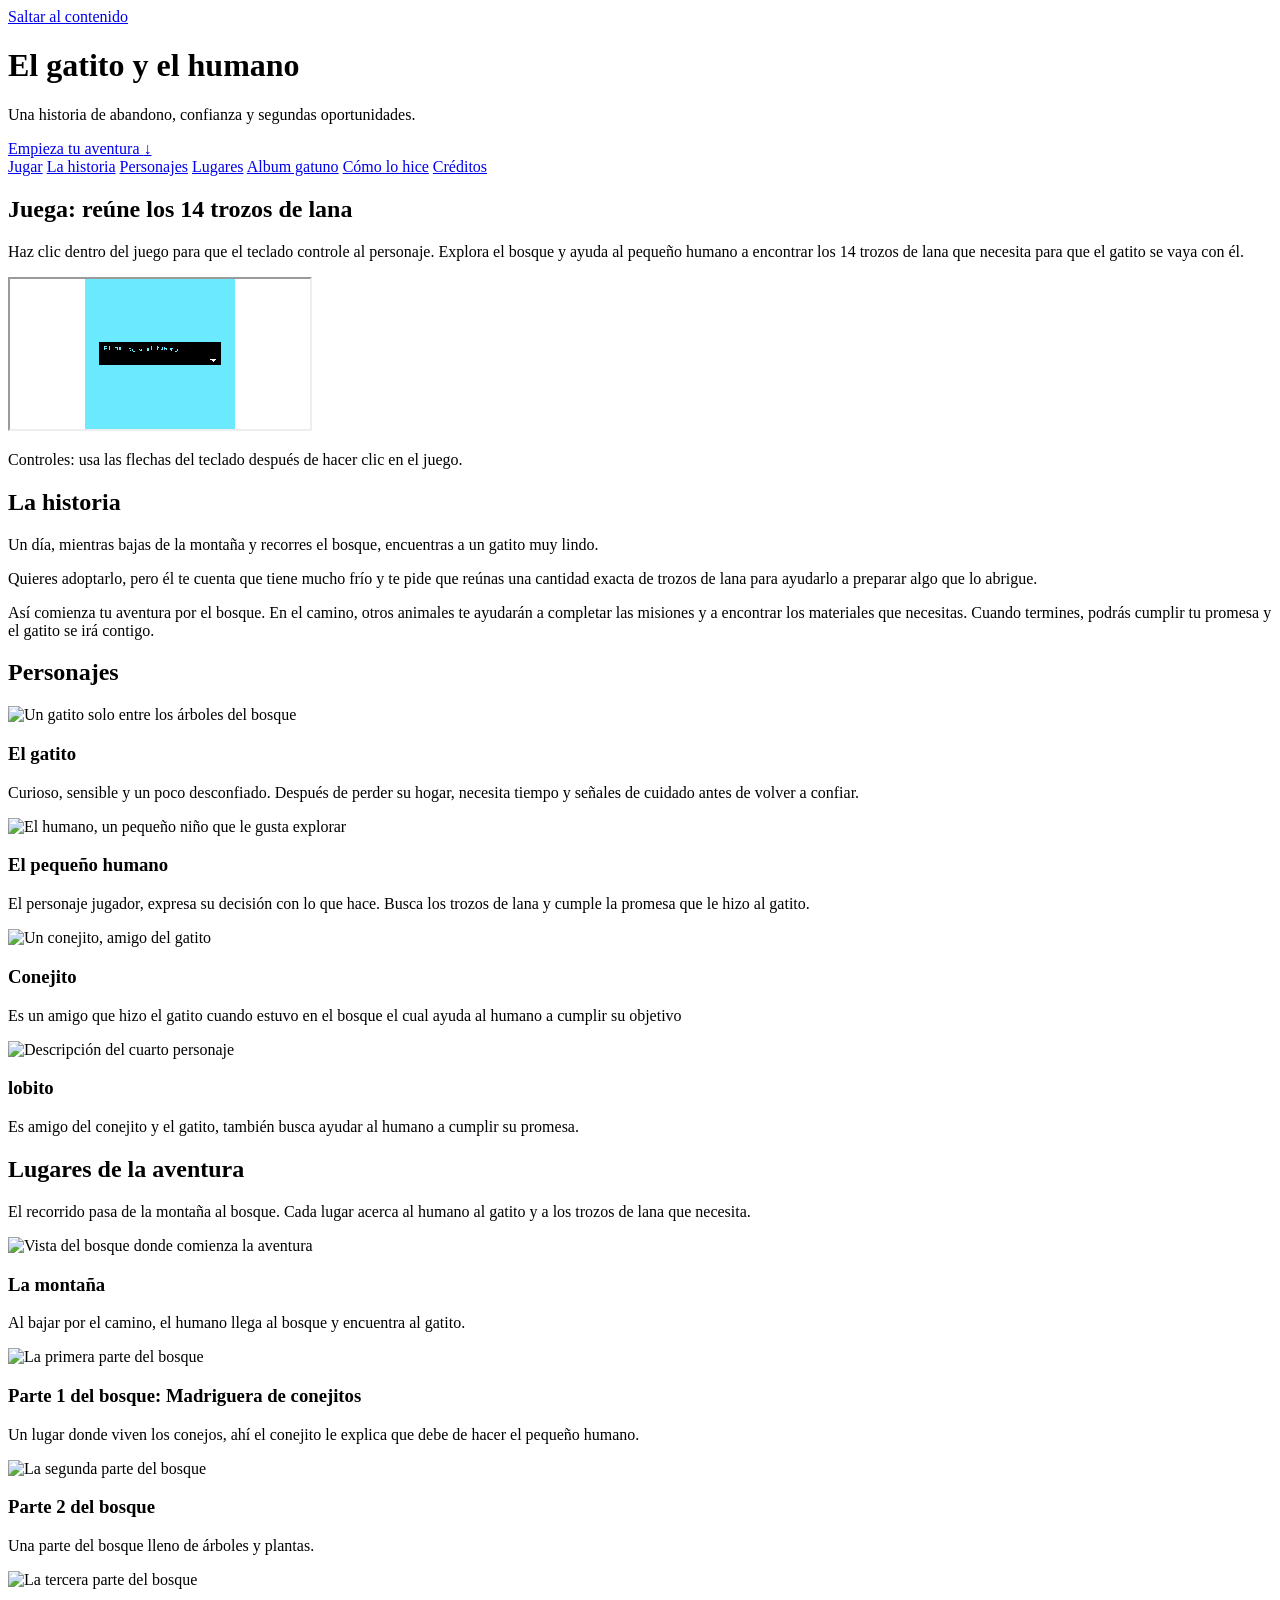
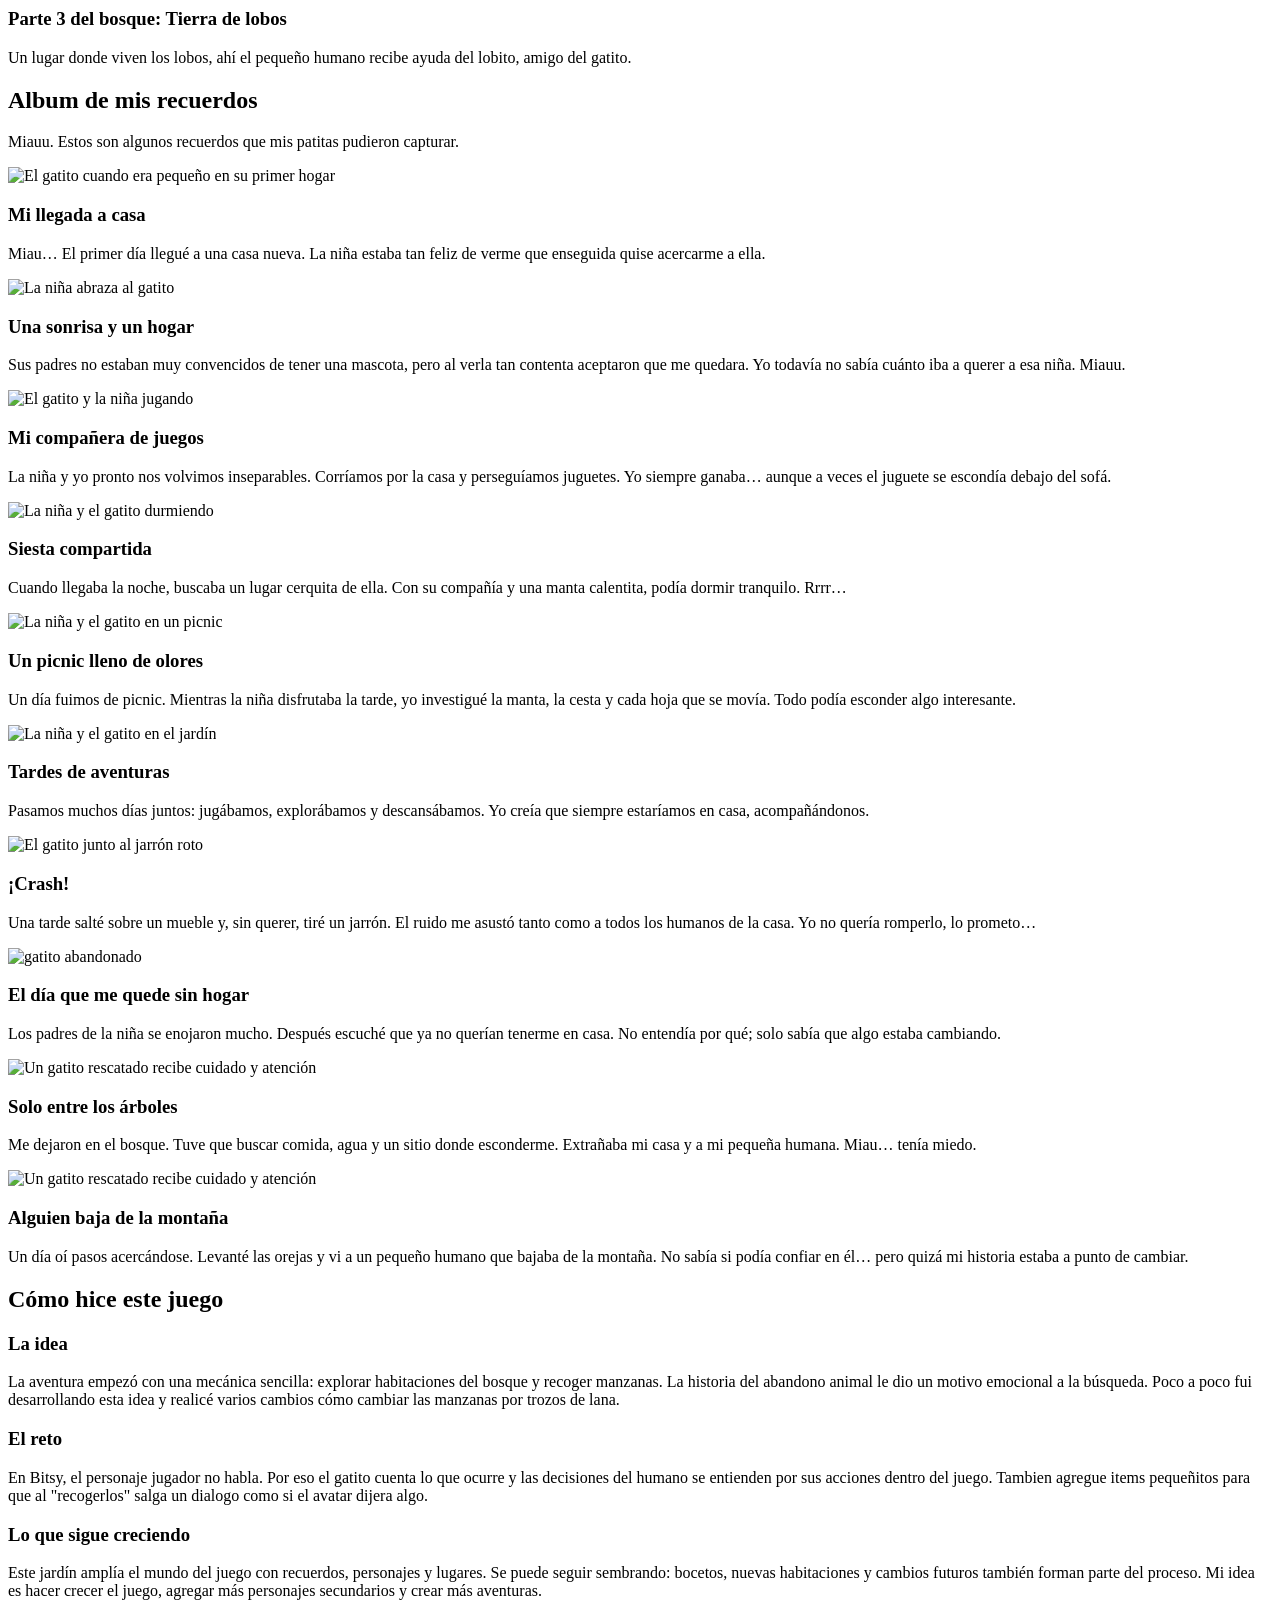
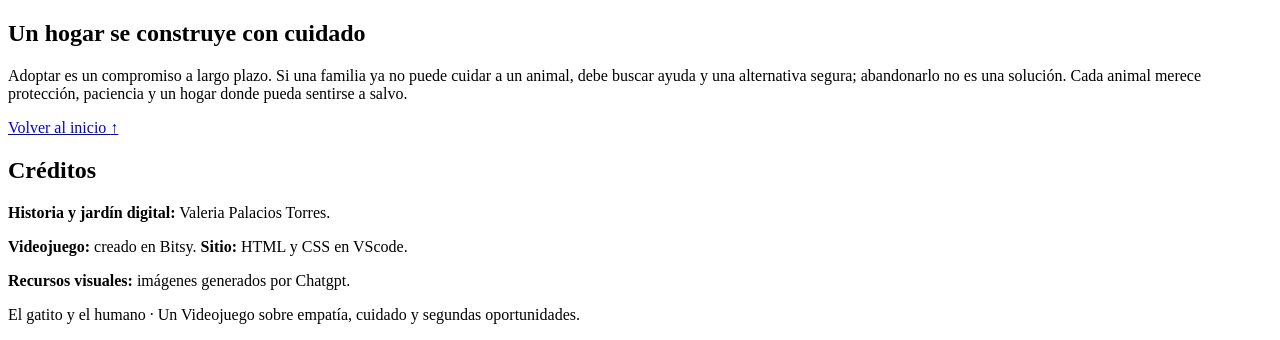
==== index.html @ 62fcbdac "Add files via upload" ====
<!DOCTYPE html>
<html lang="es">
<head>
    <meta charset="UTF-8">
    <meta name="viewport" content="width=device-width, initial-scale=1.0">
    <meta name="description" content="El diario de Mishi: una historia interactiva sobre el abandono animal, la confianza y la adopción responsable.">
    <meta name="author" content="Valeria Palacios Torres">
    <title>El gatito y el humano</title>
    <link rel="preconnect" href="https://fonts.googleapis.com">
    <link rel="preconnect" href="https://fonts.gstatic.com" crossorigin>
    <link href="https://fonts.googleapis.com/css2?family=Press+Start+2P&display=swap" rel="stylesheet">
    <link rel="stylesheet" href="css/styles.css">
</head>
<body>
    <a class="salto" href="#contenido">Saltar al contenido</a>

    <header class="portada" id="portada">
        <h1>El gatito y el humano</h1>
        <p class="lema">Una historia de abandono, confianza y segundas oportunidades.</p>
        <a class="boton" href="#juego">Empieza tu aventura <span aria-hidden="true">↓</span></a>
    </header>

    <nav class="menu" aria-label="Recorrido por el jardín">
        <a href="#juego">Jugar</a>
        <a href="#historia">La historia</a>
        <a href="#personajes">Personajes</a>
        <a href="#lugares">Lugares</a>
        <a href="#diario">Album gatuno</a>
        <a href="#proceso">Cómo lo hice</a>
        <a href="#creditos">Créditos</a>
    </nav>

    <main id="contenido">
        <section class="parcela parcela-juego" id="juego">
            <h2>Juega: reúne los 14 trozos de lana</h2>
            <p>Haz clic dentro del juego para que el teclado controle al personaje. Explora el bosque y ayuda al pequeño humano a encontrar los 14 trozos de lana que necesita para que el gatito se vaya con él.</p>
            <div class="marco-juego">
                <iframe src="juego.html" title="Juego de Bitsy: El gatito y el humano" loading="lazy"></iframe>
            </div>
            <p class="ayuda">Controles: usa las flechas del teclado después de hacer clic en el juego.</p>
        </section>

        <section class="parcela" id="historia">
            <h2>La historia</h2>
            <div class="texto-destacado">
                <p>Un día, mientras bajas de la montaña y recorres el bosque, encuentras a un gatito muy lindo.</p>
                <p>Quieres adoptarlo, pero él te cuenta que tiene mucho frío y te pide que reúnas una cantidad exacta de trozos de lana para ayudarlo a preparar algo que lo abrigue.</p>
                <p>Así comienza tu aventura por el bosque. En el camino, otros animales te ayudarán a completar las misiones y a encontrar los materiales que necesitas. Cuando termines, podrás cumplir tu promesa y el gatito se irá contigo.</p>
            </div>
        </section>

        <section class="parcela" id="personajes">
            <h2>Personajes</h2>
            <div class="rejilla">
                <article class="tarjeta personaje">
                    <img src="img/gatito.png" alt="Un gatito solo entre los árboles del bosque" loading="lazy">
                    <div><h3>El gatito</h3>
                    <p>Curioso, sensible y un poco desconfiado. Después de perder su hogar, necesita tiempo y señales de cuidado antes de volver a confiar.</p></div>
                </article>
                <article class="tarjeta personaje">
                    <img src="img/avatar.png" alt="El humano, un pequeño niño que le gusta explorar" loading="lazy">
                    <div><h3>El pequeño humano</h3>
                    <p>El personaje jugador, expresa su decisión con lo que hace. Busca los trozos de lana y cumple la promesa que le hizo al gatito.</p></div>
                </article>
                <article class="tarjeta personaje">
                    <img src="img/conejito.png" alt="Un conejito, amigo del gatito">
                    <div>
                        <h3>Conejito</h3>
                        <p>Es un amigo que hizo el gatito cuando estuvo en el bosque el cual ayuda al humano a cumplir su objetivo</p>
                    </div>
                </article>
                <article class="tarjeta personaje">
                    <img src="img/lobito.png" alt="Descripción del cuarto personaje">
                    <div>
                        <h3>lobito</h3>
                        <p>Es amigo del conejito y el gatito, también busca ayudar al humano a cumplir su promesa. </p>
                </article>
                </div>
        </section>

        <section class="parcela" id="lugares">
            <h2>Lugares de la aventura</h2>
            <p class="intro">El recorrido pasa de la montaña al bosque. Cada lugar acerca al humano al gatito y a los trozos de lana que necesita.</p>
            <div class="rejilla">
                <article class="tarjeta lugar">
                    <img src="img/room-inicio.png" alt="Vista del bosque donde comienza la aventura" loading="lazy">
                    <div><h3>La montaña</h3><p>Al bajar por el camino, el humano llega al bosque y encuentra al gatito.</p></div>
                </article>
                <article class="tarjeta lugar">
                    <img src="img/room1.png" alt="La primera parte del bosque" loading="lazy">
                    <div><h3>Parte 1 del bosque: Madriguera de conejitos</h3><p>Un lugar donde viven los conejos, ahí el conejito le explica que debe de hacer el pequeño humano.</p></div>
                </article>
                <article class="tarjeta lugar">
                    <img src="img/room2.png" alt="La segunda parte del bosque" loading="lazy">
                    <div><h3>Parte 2 del bosque </h3><p>Una parte del bosque lleno de árboles y plantas.</p></div>
                </article>
                <article class="tarjeta lugar">
                    <img src="img/room3.png" alt="La tercera parte del bosque" loading="lazy">
                    <div><h3>Parte 3 del bosque: Tierra de lobos</h3><p>Un lugar donde viven los lobos, ahí el pequeño humano recibe ayuda del lobito, amigo del gatito.</p></div>
                </article>
            </div>
        </section>

        <section class="parcela parcela-diario" id="diario">
            <h2>Album de mis recuerdos</h2>
            <p class="intro">Miauu. Estos son algunos recuerdos que mis patitas pudieron capturar.</p>
            
            <div class="rejilla diario-grid">
            <article class="entrada">
                <img src="img/gatito-nina-encuentro.png" alt="El gatito cuando era pequeño en su primer hogar" loading="lazy">
                <div>
                    <h3>Mi llegada a casa</h3>
                <p>Miau… El primer día llegué a una casa nueva. La niña estaba tan feliz de verme que enseguida quise acercarme a ella.</p>
            </div>
            </article>

            <article class="entrada">
                <img src="img/abrazo-nina-gatito.png" alt="La niña abraza al gatito" loading="lazy">
                <div>
                    <h3>Una sonrisa y un hogar</h3>
                <p>Sus padres no estaban muy convencidos de tener una mascota, pero al verla tan contenta aceptaron que me quedara. Yo todavía no sabía cuánto iba a querer a esa niña. Miauu.</p>
            </div>
            </article>

            <article class="entrada">
                <img src="img/lana-gatito-nina.png" alt="El gatito y la niña jugando" loading="lazy">
                <div>
                    <h3>Mi compañera de juegos</h3>
                <p>La niña y yo pronto nos volvimos inseparables. Corríamos por la casa y perseguíamos juguetes. Yo siempre ganaba… aunque a veces el juguete se escondía debajo del sofá.</p>
            </div>
            </article>

            <article class="entrada">
                <img src="img/dormir-gatito-nina.png" alt="La niña y el gatito durmiendo" loading="lazy">
                <div>
                    <h3>Siesta compartida</h3>
                <p>Cuando llegaba la noche, buscaba un lugar cerquita de ella. Con su compañía y una manta calentita, podía dormir tranquilo. Rrrr…</p>
            </div>
            </article>

            <article class="entrada">
                <img src="img/picnic-gatito-nina.png" alt="La niña y el gatito en un picnic" loading="lazy">
                <div>
                    <h3>Un picnic lleno de olores</h3>
                <p>Un día fuimos de picnic. Mientras la niña disfrutaba la tarde, yo investigué la manta, la cesta y cada hoja que se movía. Todo podía esconder algo interesante.</p>
            </div>
            </article>

            <article class="entrada">
                <img src="img/jardin-gatito-nina.png" alt="La niña y el gatito en el jardín" loading="lazy">
                <div>
                    <h3>Tardes de aventuras</h3>
                <p>Pasamos muchos días juntos: jugábamos, explorábamos y descansábamos. Yo creía que siempre estaríamos en casa, acompañándonos.</p>
            </div>
            </article>

            <article class="entrada">
                <img src="img/jarron-gatito-nina.png" alt="El gatito junto al jarrón roto" loading="lazy">
                <div>
                    <h3> ¡Crash!</h3>
                <p>Una tarde salté sobre un mueble y, sin querer, tiré un jarrón. El ruido me asustó tanto como a todos los humanos de la casa. Yo no quería romperlo, lo prometo…</p>
            </div>
            </article>

            <article class="entrada">
                <img src="img/abandonado-gatito.png" alt="gatito abandonado" loading="lazy">
                <div>
                    <h3>El día que me quede sin hogar</h3>
                <p>Los padres de la niña se enojaron mucho. Después escuché que ya no querían tenerme en casa. No entendía por qué; solo sabía que algo estaba cambiando.</p>
            </div>
            </article>

            <article class="entrada">
                <img src="img/gatito-solo.png" alt="Un gatito rescatado recibe cuidado y atención" loading="lazy">
                <div>
                    <h3>Solo entre los árboles</h3>
                <p>Me dejaron en el bosque. Tuve que buscar comida, agua y un sitio donde esconderme. Extrañaba mi casa y a mi pequeña humana. Miau… tenía miedo.</p>
            </div>
            </article>

            <article class="entrada">
                <img src="img/conoce-humano.png" alt="Un gatito rescatado recibe cuidado y atención" loading="lazy">
                <div>
                    <h3>Alguien baja de la montaña</h3>
                <p>Un día oí pasos acercándose. Levanté las orejas y vi a un pequeño humano que bajaba de la montaña. No sabía si podía confiar en él… pero quizá mi historia estaba a punto de cambiar.</p>
            </div>
            </article>
        </div>
        </section>

        <section class="parcela" id="proceso">
            <h2>Cómo hice este juego</h2>
            <div class="rejilla proceso">
                <article class="tarjeta"><h3>La idea</h3><p>La aventura empezó con una mecánica sencilla: explorar habitaciones del bosque y recoger manzanas. La historia del abandono animal le dio un motivo emocional a la búsqueda. Poco a poco fui desarrollando esta idea y realicé varios cambios cómo cambiar las manzanas por trozos de lana.</p></article>
                <article class="tarjeta"><h3>El reto</h3><p>En Bitsy, el personaje jugador no habla. Por eso el gatito cuenta lo que ocurre y las decisiones del humano se entienden por sus acciones dentro del juego. Tambien agregue items pequeñitos para que al "recogerlos" salga un dialogo como si el avatar dijera algo.</p></article>
                <article class="tarjeta"><h3>Lo que sigue creciendo</h3><p>Este jardín amplía el mundo del juego con recuerdos, personajes y lugares. Se puede seguir sembrando: bocetos, nuevas habitaciones y cambios futuros también forman parte del proceso. Mi idea es hacer crecer el juego, agregar más personajes secundarios y crear más aventuras.</p></article>
            </div>
        </section>

        <section class="parcela cierre">
            <h2>Un hogar se construye con cuidado</h2>
            <p>Adoptar es un compromiso a largo plazo. Si una familia ya no puede cuidar a un animal, debe buscar ayuda y una alternativa segura; abandonarlo no es una solución. Cada animal merece protección, paciencia y un hogar donde pueda sentirse a salvo.</p>
            <a class="boton" href="#portada">Volver al inicio <span aria-hidden="true">↑</span></a>
        </section>
    </main>

    <footer id="creditos">
        <h2>Créditos</h2>
        <p><strong>Historia y jardín digital:</strong> Valeria Palacios Torres.</p>
        <p><strong>Videojuego:</strong> creado en Bitsy. <strong>Sitio:</strong> HTML y CSS en VScode.</p>
        <p><strong>Recursos visuales:</strong> imágenes generados por Chatgpt.</p>
        <p class="pie">El gatito y el humano · Un Videojuego sobre empatía, cuidado y segundas oportunidades.</p>
    </footer>
</body>
</html>
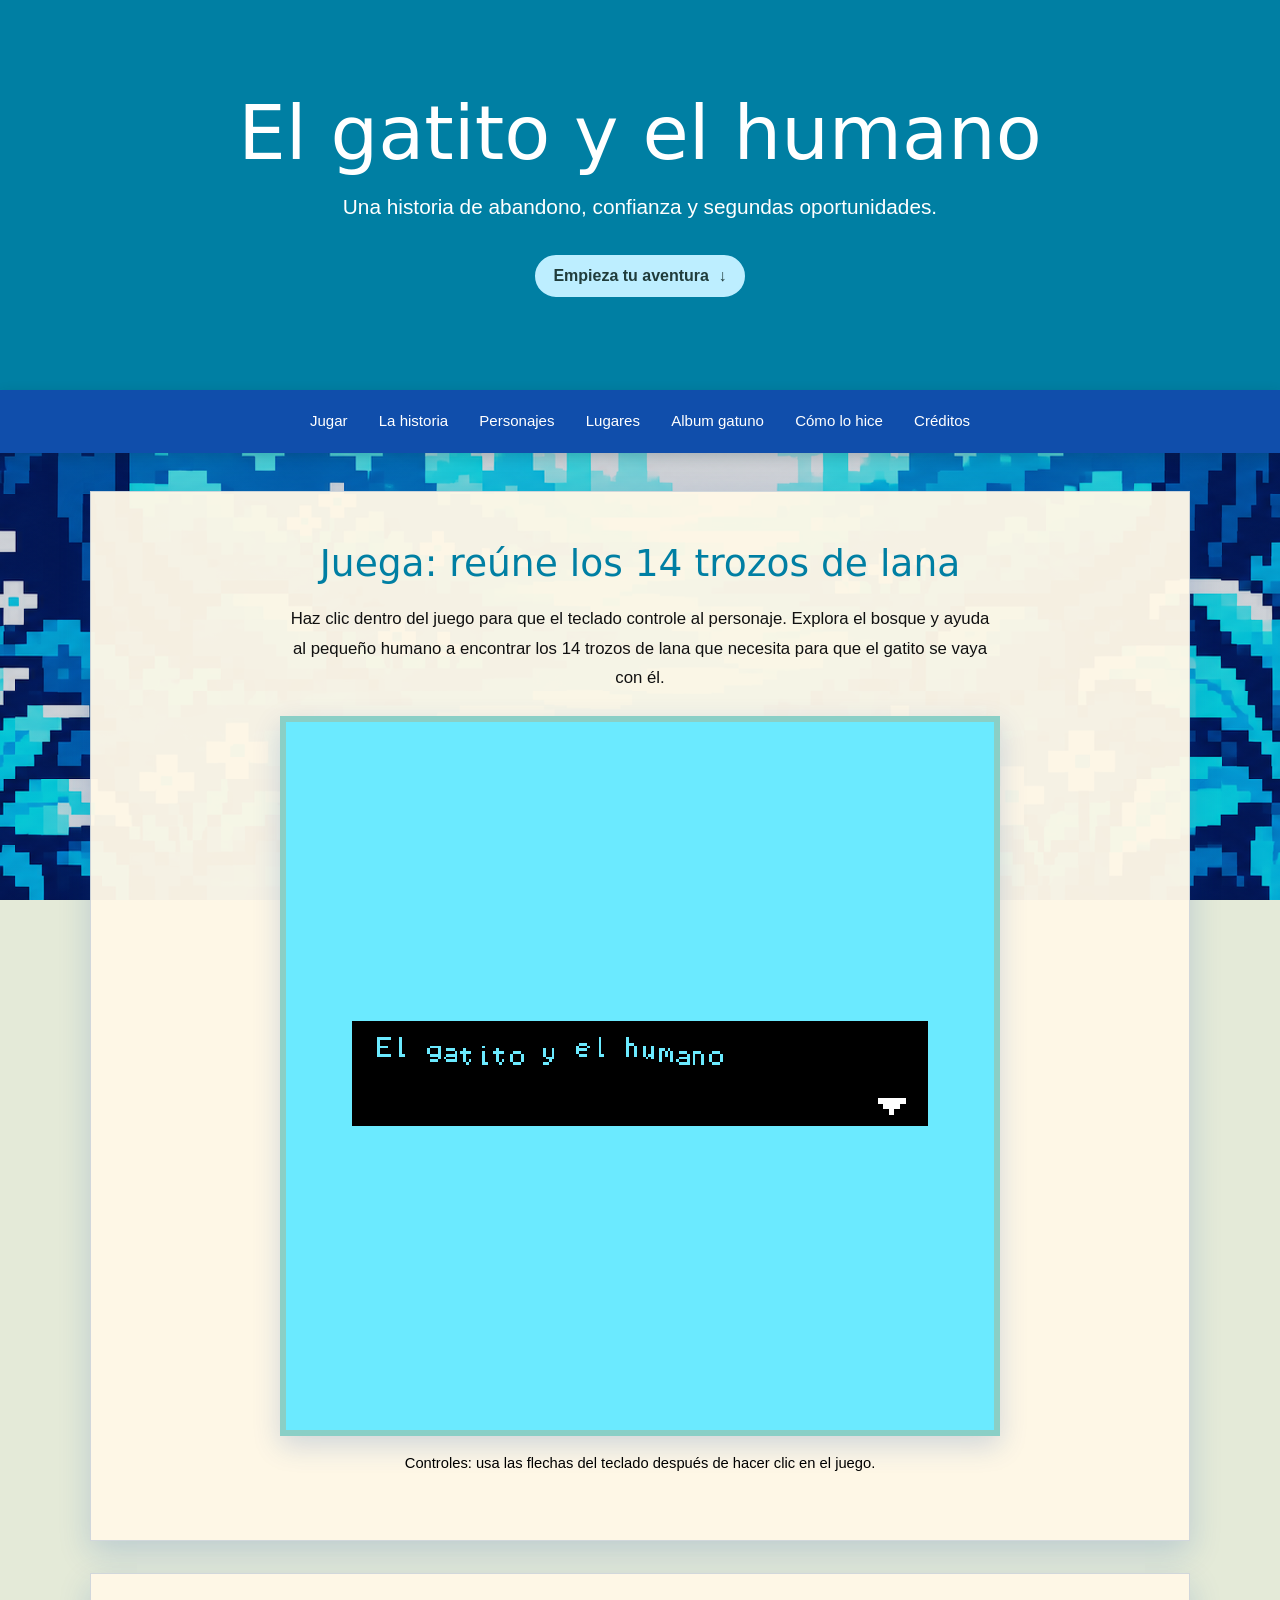
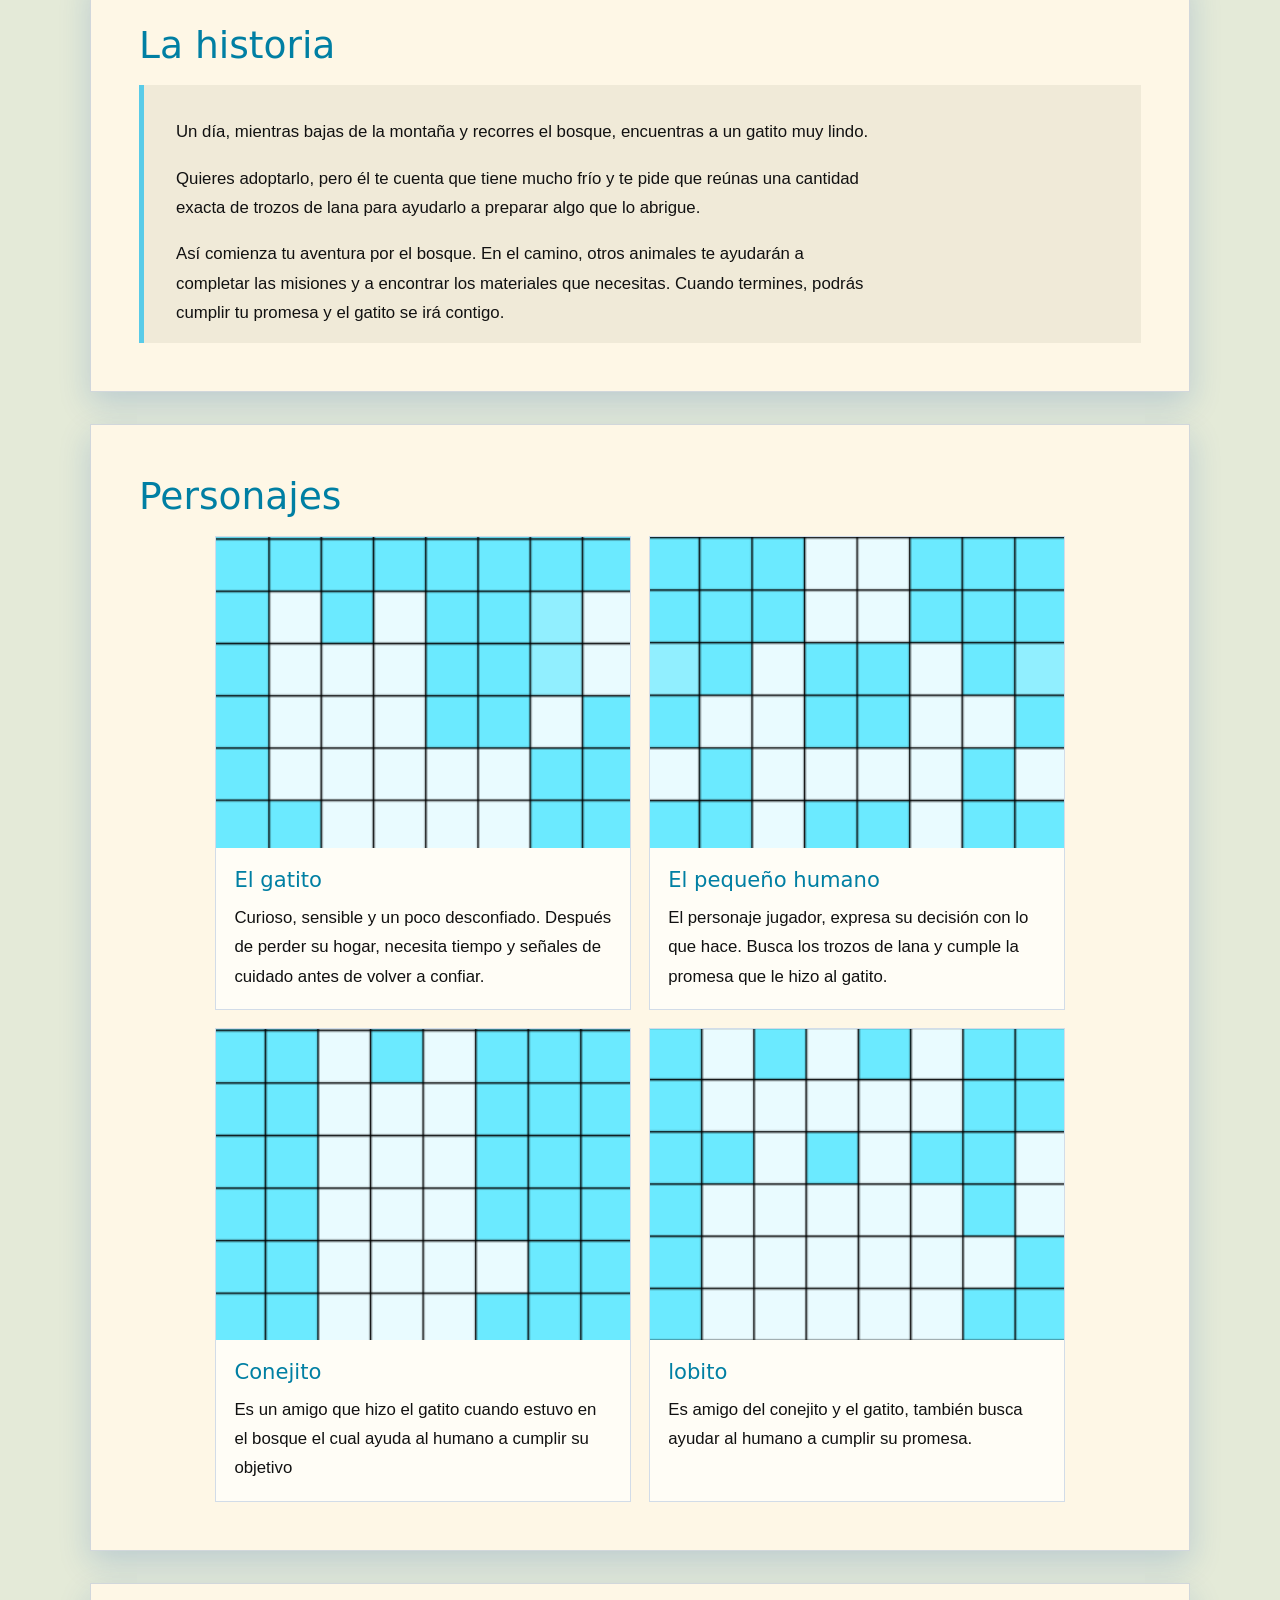
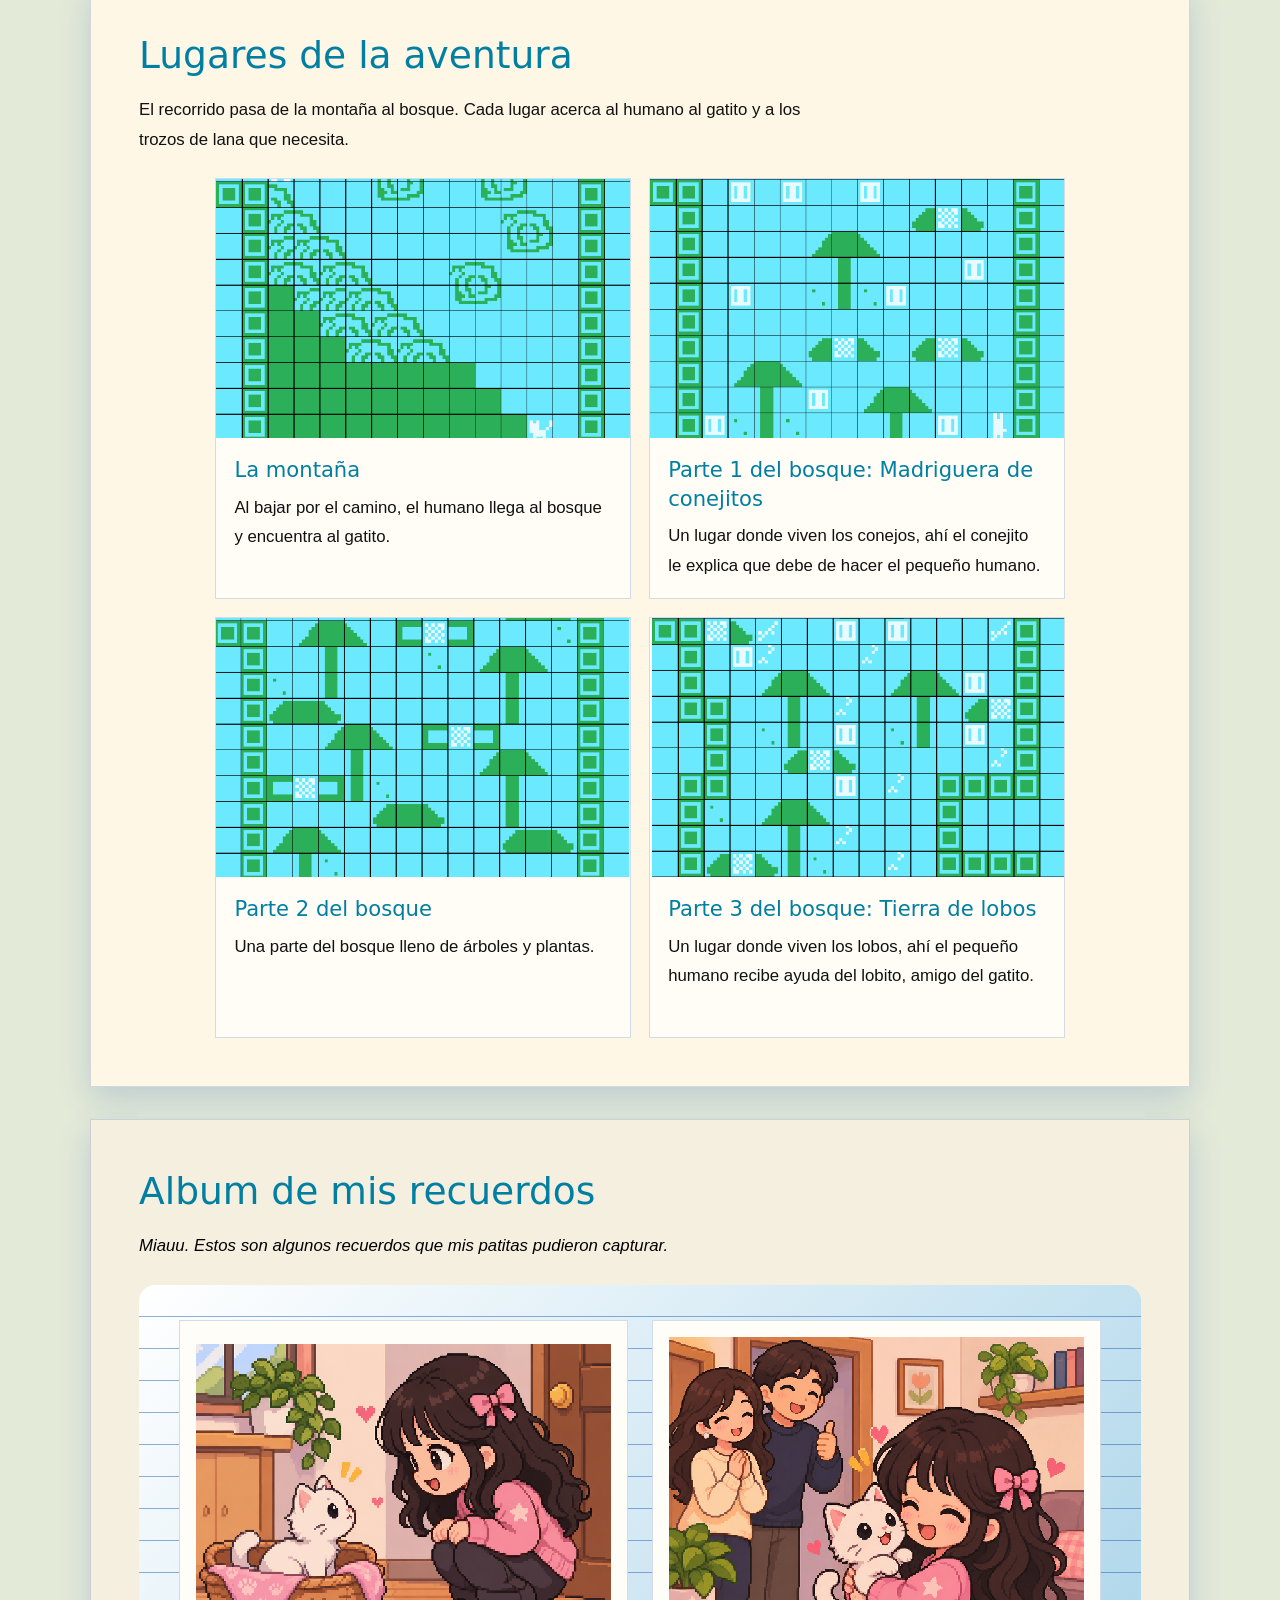
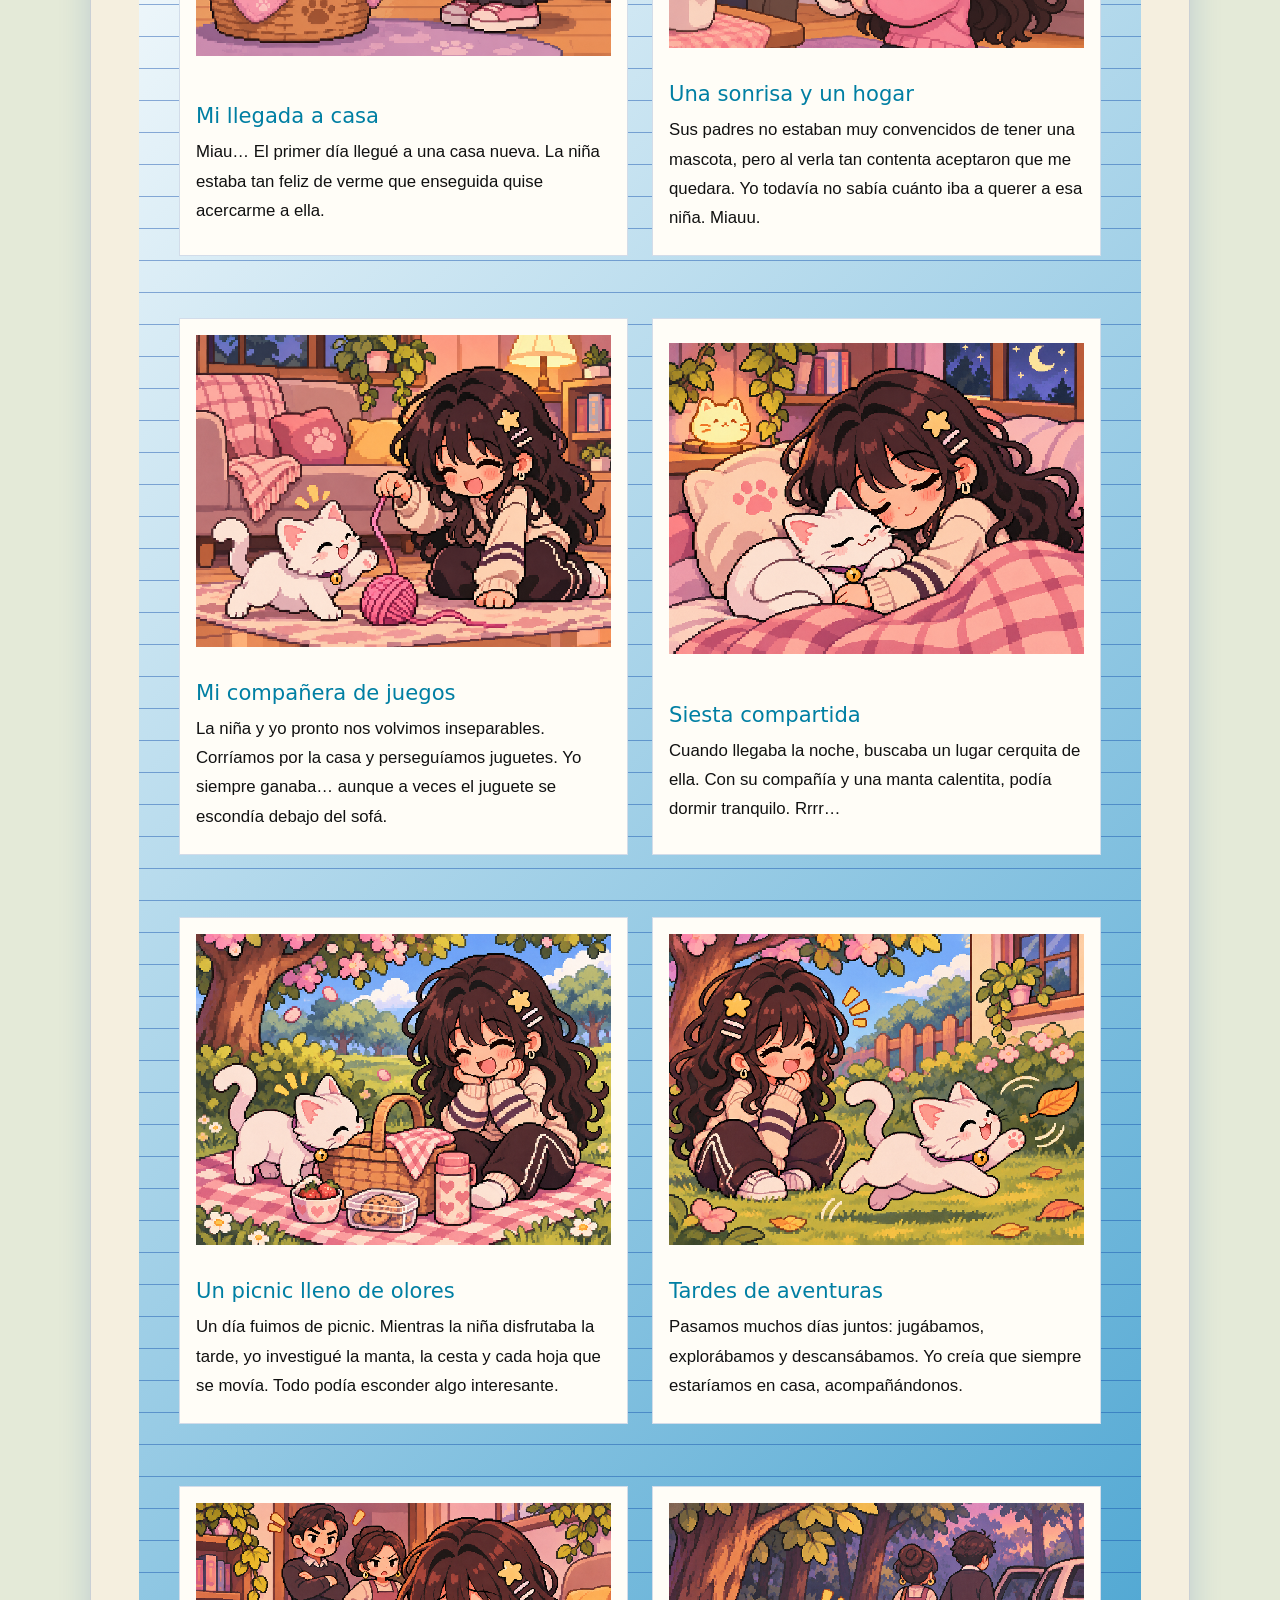
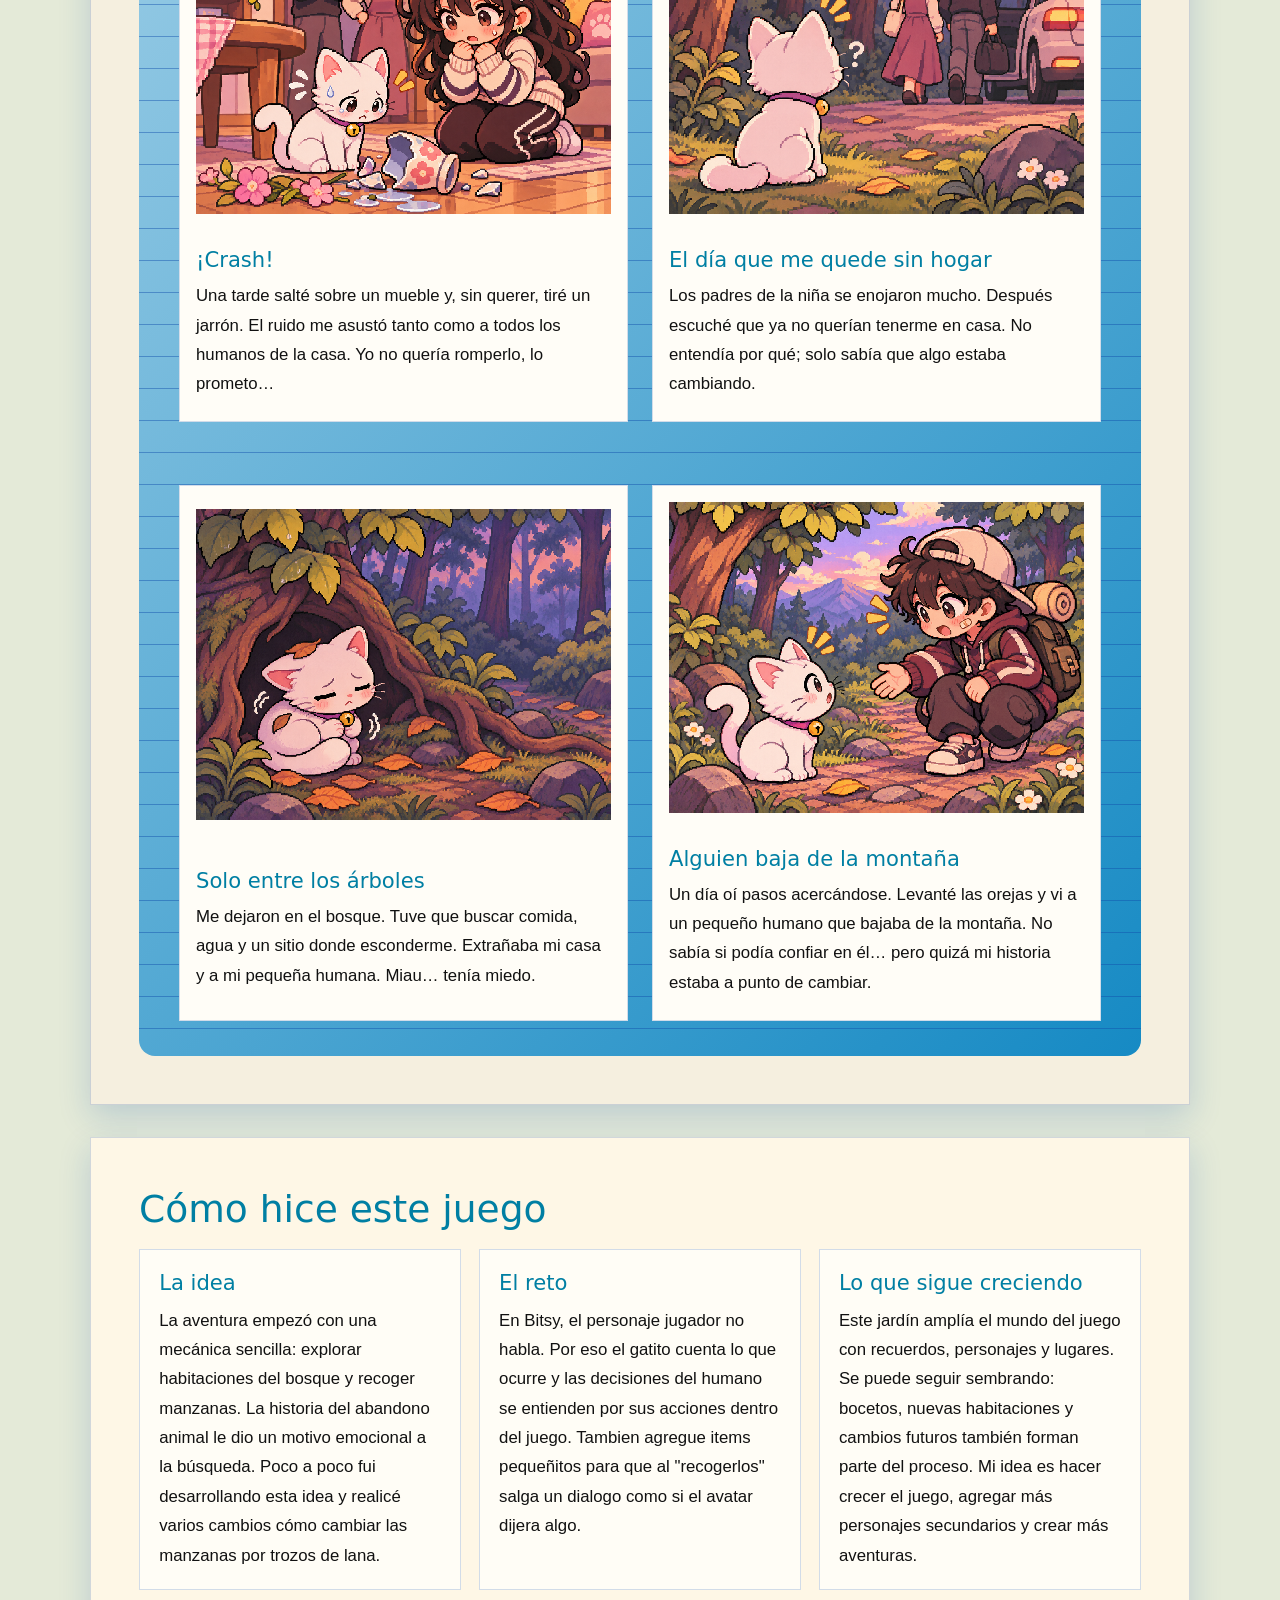
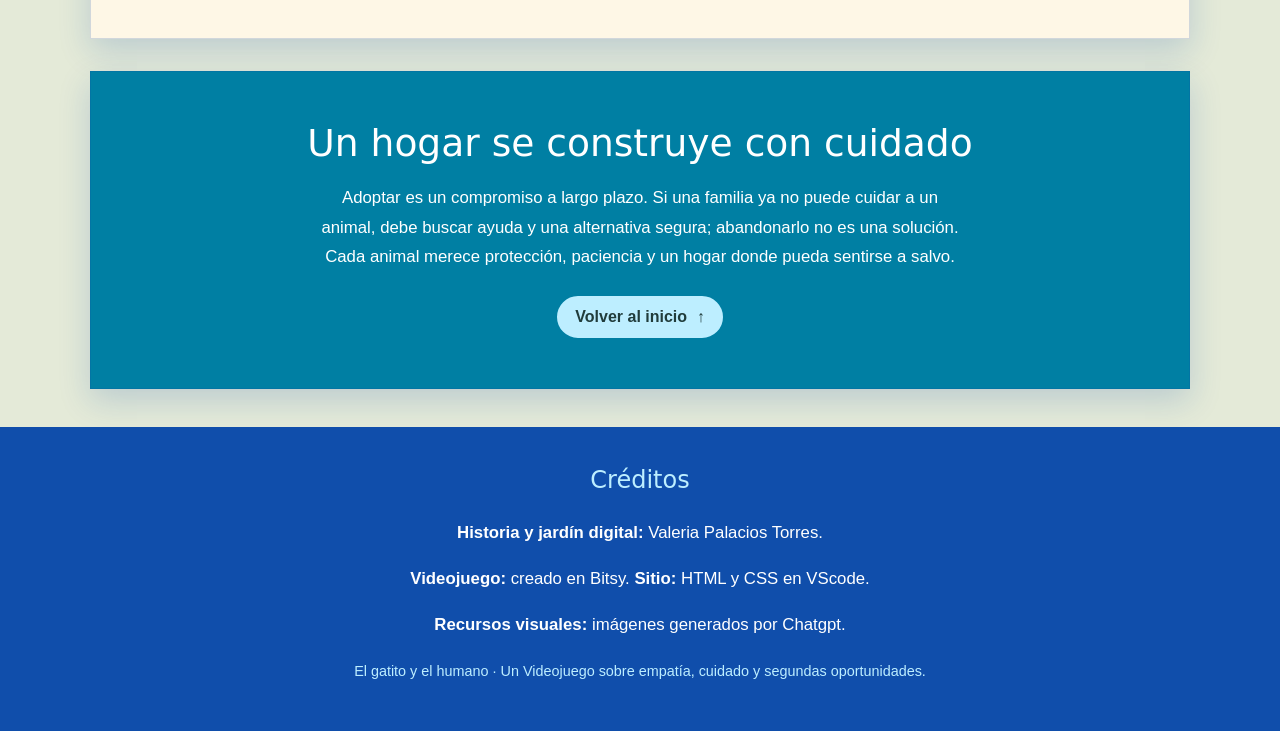
==== commit b50dbb6e: "Update meta description for index.html" ====
--- a/index.html
+++ b/index.html
@@ -3,7 +3,7 @@
 <head>
     <meta charset="UTF-8">
     <meta name="viewport" content="width=device-width, initial-scale=1.0">
-    <meta name="description" content="El diario de Mishi: una historia interactiva sobre el abandono animal, la confianza y la adopción responsable.">
+    <meta name="description" content="Una historia interactiva sobre el abandono animal, la confianza y las segundas oportunidades, contada a través de los recuerdos de un gatito.">
     <meta name="author" content="Valeria Palacios Torres">
     <title>El gatito y el humano</title>
     <link rel="preconnect" href="https://fonts.googleapis.com">
--- a/css/styles.css
+++ b/css/styles.css
@@ -0,0 +1,401 @@
+:root {
+    --bosque: #007fa3;
+    --bosque-claro: #104eab;
+    --hoja: #bdeeff;
+    --crema: #ffffff;
+    --tinta: #111111;
+    --tinta-suave: #344b58;
+    --terracota: #59cbe8;
+    --fuente-titulos: "DM Serif Display", Georgia, "Times New Roman", serif;
+    --fuente-texto: Nunito, "Trebuchet MS", Arial, sans-serif;
+    color-scheme: light;
+}
+
+
+
+* { box-sizing: border-box; }
+html { scroll-behavior: smooth; scroll-padding-top: 1rem; }
+body {
+    margin: 0;
+    color: var(--tinta);
+    background-color: #e4ead8;
+    background-image:
+        linear-gradient(rgba(8, 26, 52, 0.2), rgba(8, 26, 52, 0.2)),
+    url("../img/fondo-bosque-azul.png");
+    background-size: cover;
+    background-position: center;
+    background-attachment: fixed;
+
+    image-rendering: pixelated;
+    font-family: var(--fuente-texto);
+    font-size: 1.05rem;
+    line-height: 1.75;
+    .press-start-2p-regular {
+  font-family: "Press Start 2P", system-ui;
+  font-weight: 400;
+  font-style: normal;
+}
+
+}
+img { 
+    display: block; 
+    
+    max-width: 100%; height: auto; 
+}
+a { 
+    color: #104eab; 
+}
+a:hover { 
+    color: #007fa3; 
+}
+:focus-visible { 
+    outline: 3px solid #104eab; 
+    outline-offset: 4px; 
+}
+
+.salto {
+    position: absolute;
+    top: -5rem;
+    left: 1rem;
+    z-index: 10;
+    padding: .65rem 1rem;
+    color: white;
+    background: var(--bosque);
+    border-radius: 0;
+}
+.salto:focus {
+    top: 1rem; 
+}
+
+.portada {
+    position: relative;
+    display: grid;
+    min-height: 390px;
+    place-content: center;
+    justify-items: center;
+    gap: .75rem;
+    padding: 4rem 1.25rem;
+    overflow: hidden;
+    text-align: center;
+    color: var(--crema);
+    background: var(--bosque);
+}
+h1, h2, h3 {
+    font-family: "Press Start 2P", system-ui;
+    font-weight: 400;
+    font-style: normal;
+}
+.portada h1 { 
+    max-width: 900px; 
+    margin: 0; 
+    font-size: clamp(2.2rem, 7vw, 4.7rem); 
+    line-height: 1.14; 
+}
+.etiqueta {
+    margin: 0 0 .5rem;
+    color: #000000;
+    font-size: .82rem;
+    font-weight: 700;
+    letter-spacing: .13em;
+    text-transform: uppercase;
+}
+.lema { 
+    max-width: 42rem; 
+    margin: 0 0 1rem; 
+    font-size: clamp(1rem, 2.5vw, 1.3rem); 
+}
+
+.menu {
+    position: sticky;
+    top: 0;
+    z-index: 5;
+    display: flex;
+    justify-content: center;
+    flex-wrap: wrap;
+    gap: .35rem;
+    padding: .7rem max(1rem, 3vw);
+    background: #104eab;
+    box-shadow: 0 4px 12px #132a2a30;
+}
+.menu a {
+    padding: .45rem .8rem;
+    border-radius: 999px;
+    color: var(--crema);
+    font-size: .94rem;
+    text-decoration: none;
+    transition: color .18s ease, background-color .18s ease, transform .18s ease;
+}
+.menu a:hover { 
+    color: #111111; 
+    background: #bdeeff; 
+    transform: translateY(-2px); 
+}
+.menu a:focus-visible,
+.menu a:active {
+    color: #111111;
+    background: #bdeeff;
+}
+.menu a:focus-visible { 
+    outline-color: #bdeeff;
+}
+
+main { 
+    width: min(1100px, calc(100% - 2rem)); 
+    margin: 2.4rem auto; 
+}
+.parcela {
+    margin: 2rem 0;
+    padding: clamp(1.25rem, 4vw, 3rem);
+    border: 1px solid #104eab30;
+    border-radius: 0;
+    background: rgb(255 248 232 / 96%);
+    box-shadow: 0 12px 30px #104eab30;
+    scroll-margin-top: 5.5rem;
+}
+.parcela h2 { 
+    margin: 0 0 1rem; 
+    color: var(--bosque); 
+    font-size: clamp(1.55rem, 4vw, 2.35rem); 
+    line-height: 1.25; 
+}
+.parcela h3 { 
+    margin: 0 0 .5rem; 
+    color: var(--bosque); 
+    font-size: 1.32rem; 
+    line-height: 1.35; 
+}
+.parcela p { 
+    max-width: 75ch; 
+}
+.intro { 
+    max-width: 70ch; 
+    margin: 0 0 1.5rem; 
+}
+.parcela-juego { 
+    text-align: center; 
+}
+.parcela-juego > p:not(.etiqueta) { margin-inline: auto; }
+.marco-juego {
+    width: min(100%, 720px);
+    margin: 1.5rem auto .5rem;
+    overflow: hidden;
+    border: 6px solid #8acfc6;
+    border-radius: 0;
+    background: #111;
+    box-shadow: 0 10px 26px #104eab30;
+}
+.marco-juego iframe {
+    display: block;
+    width: 100%;
+    aspect-ratio: 1 / 1;
+    border: 0;
+}
+.ayuda { 
+    color: #000000; 
+    font-size: .92rem; 
+}
+.texto-destacado {
+    padding: 1rem clamp(1rem, 3vw, 2rem);
+    border-left: 5px solid var(--terracota);
+    background: #f0ead8;
+}
+.texto-destacado p:last-child { margin-bottom: 0; }
+
+.rejilla { 
+    display: grid; 
+    grid-template-columns: repeat(auto-fit, minmax(min(100%, 245px), 1fr)); 
+    gap: 1.1rem; 
+}
+#personajes .rejilla {
+    grid-template-columns: repeat(2, minmax(0, 1fr));
+    grid-auto-rows: 1fr;
+    max-width: 850px;
+    margin-inline: auto;
+}
+#lugares .rejilla {
+    grid-template-columns: repeat(2, minmax(0, 1fr));
+    grid-auto-rows: 1fr;
+    max-width: 850px;
+    margin-inline: auto;
+}
+.tarjeta {
+    overflow: hidden;
+    border: 1px solid #104eab30;
+    border-radius: 0;
+    background: #fffdf6;
+}
+.tarjeta img { width: 100%; aspect-ratio: 4 / 3; 
+    object-fit: cover; 
+}
+.tarjeta > div, .tarjeta:not(:has(img)) { padding: 1.15rem; }
+.tarjeta p { margin: .35rem 0 0; }
+.personaje img { image-rendering: auto; }
+.lugar img { aspect-ratio: 16 / 10; }
+
+.parcela-diario { background: #f5efdf; }
+.parcela-diario > .intro { color: #000000; font-style: italic; }
+.entrada {
+    display: grid;
+    grid-template-columns: minmax(150px, 240px) 1fr;
+    align-items: center;
+    gap: clamp(1rem, 3vw, 2rem);
+    margin: 1.2rem 0;
+    padding: 1rem;
+    border: 1px solid #104eab30;
+    border-radius: 0;
+    background: #fffdf7;
+}
+.entrada:nth-of-type(even) { grid-template-columns: 1fr minmax(150px, 240px); }
+.entrada:nth-of-type(even) img, .entrada:nth-of-type(even) .dibujo-recuerdo { order: 2; }
+.entrada img { 
+    width: 100%; aspect-ratio: 4 / 3; 
+    object-fit: cover; 
+    border-radius: 0; 
+}
+.entrada h3 { 
+    margin-bottom: .35rem; 
+}
+.entrada p { 
+    margin: .4rem 0; 
+}
+.fecha { 
+    color: #000000; 
+    font-size: .82rem; 
+    font-weight: 700; 
+    letter-spacing: .08em; 
+    text-transform: uppercase; 
+}
+.dibujo-recuerdo {
+    display: grid;
+    min-height: 155px;
+    place-items: center;
+    border-radius: 0;
+    color: #f5efdf;
+    background: linear-gradient(145deg, #168bb8, #104eab);
+    font: 3rem var(--fuente-titulos);
+}
+.proceso .tarjeta { 
+    padding: 1.2rem; 
+}
+.cierre { 
+    text-align: center; 
+    color: var(--crema); 
+    background: var(--bosque); 
+}
+.cierre h2 { 
+    color: var(--crema); 
+}
+.cierre p { 
+    max-width: 70ch; 
+    margin: .5rem auto 1.4rem; 
+}
+
+.boton {
+    display: inline-flex;
+    align-items: center;
+    gap: .6rem;
+    padding: .75rem 1.15rem;
+    border: 2px solid #007fa3;
+    border-radius: 999px;
+    color: #203c3b;
+    background: #bdeeff;
+    font: 700 1rem var(--fuente-texto);
+    text-decoration: none;
+    transition: transform .18s ease, box-shadow .18s ease, background-color .18s ease;
+}
+.boton:hover { 
+    color: #80dcf4; 
+    background: #f8e7c1; 
+    box-shadow: 0 5px 0 #35a0a6; 
+    transform: translateY(-2px); 
+}
+.portada .boton:hover {
+    animation: saltar .65s ease-in-out infinite;
+}
+
+@keyframes saltar {
+    0%, 100% {
+        transform: translateY(0);
+    }
+
+    50% {
+        transform: translateY(-8px);
+    }
+}
+.boton:active { 
+    box-shadow: none; 
+    transform: translateY(1px); 
+}
+.portada .boton:active {
+    animation: saltar .65s ease-in-out 1;
+}
+
+footer {
+    padding: 2rem 1rem;
+    color: #ffffff;
+    background: var(--bosque-claro);
+    text-align: center;
+}
+
+footer h2 {
+    margin: 0 0 .8rem;
+    color: var(--hoja);
+    font-size: 1.5rem;
+}
+
+.pie {
+    margin-top: 1.2rem;
+    color: var(--hoja);
+    font-size: .9rem;
+}
+
+.diario-grid {
+    grid-template-columns: repeat(2, minmax(0, 1fr));
+    gap: 1.5rem;
+    background-color: #ffffff;
+    background-image:
+    repeating-linear-gradient(
+        to bottom,
+        transparent 0 31px,
+        rgba(16, 78, 171, 0.45) 31px 32px
+    ),
+    linear-gradient(135deg, #ffffff, #168ac4);
+padding: 1rem 2.5rem;
+border-radius: 1rem;
+}
+
+.diario-grid .entrada,
+.diario-grid .entrada:nth-of-type(even) {
+    grid-template-columns: 1fr;
+}
+
+.diario-grid .entrada:nth-of-type(even) img {
+    order: 0;
+}
+
+@media (max-width: 650px) {
+    #personajes .rejilla {
+    grid-template-columns: 1fr; }
+    .diario-grid {
+    grid-template-columns: 1fr;}
+    #lugares .rejilla {
+    grid-template-columns: 1fr;}
+    html { scroll-padding-top: 1rem; }
+    .portada { min-height: 340px; }
+    .menu { position: static; gap: .2rem; padding: .6rem; }
+    .menu a { padding: .4rem .58rem; font-size: .88rem; }
+    main { width: min(100% - 1rem, 1100px); margin: 1rem auto; }
+    .parcela { margin: 1rem 0; border-radius: 0; }
+    .entrada, .entrada:nth-of-type(even) { grid-template-columns: 1fr; }
+    .entrada:nth-of-type(even) img, .entrada:nth-of-type(even) .dibujo-recuerdo { order: 0; }
+    .entrada img { max-height: 260px; }
+}
+@media (prefers-reduced-motion: reduce) {
+    *, *::before, *::after {
+        scroll-behavior: auto !important;
+        animation: none !important;
+        transition: none !important;
+    }
+}
+
+
